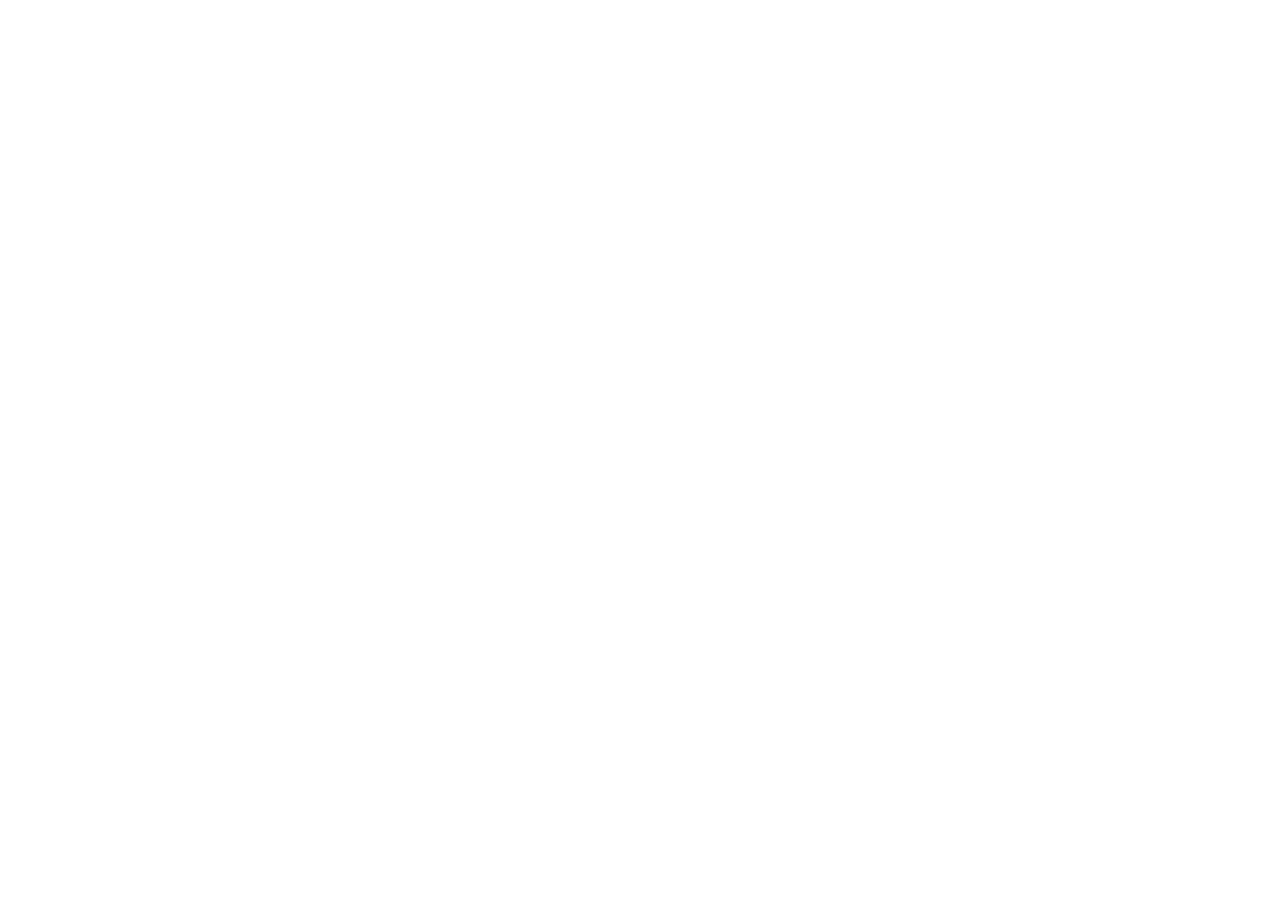
==== login.html @ 462b2a4e "创建大事件项目" ====
<!DOCTYPE html>
<html lang="en">
<head>
    <meta charset="UTF-8">
    <meta http-equiv="X-UA-Compatible" content="IE=edge">
    <meta name="viewport" content="width=device-width, initial-scale=1.0">
    <title>Document</title>
</head>
<body>
    
</body>
</html>
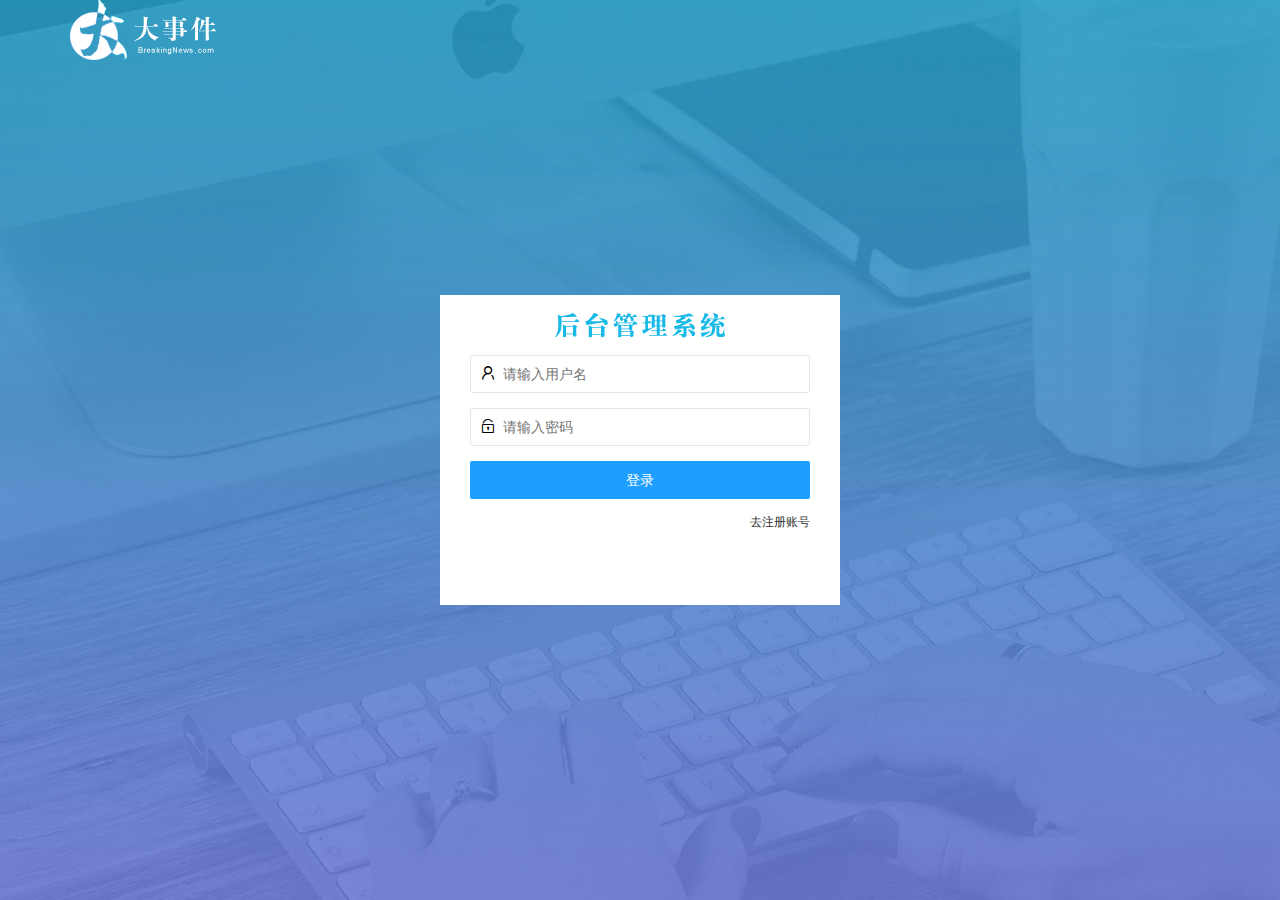
==== commit e09c780c: "完成了login功能" ====
--- a/login.html
+++ b/login.html
@@ -1,12 +1,98 @@
 <!DOCTYPE html>
 <html lang="en">
+
 <head>
-    <meta charset="UTF-8">
-    <meta http-equiv="X-UA-Compatible" content="IE=edge">
-    <meta name="viewport" content="width=device-width, initial-scale=1.0">
-    <title>Document</title>
+    <meta charset="UTF-8" />
+    <meta http-equiv="X-UA-Compatible" content="IE=edge" />
+    <meta name="viewport" content="width=device-width, initial-scale=1.0" />
+    <title>大事件-登录</title>
+    <!-- 导入 LayUI 样式 -->
+    <link rel="stylesheet" href="/assets/lib/layui/css/layui.css" />
+    <!-- 导入自定义样式 -->
+    <link rel="stylesheet" href="/assets/css/login.css" />
 </head>
+
 <body>
-    
+    <!-- 头部 logo 区域 -->
+    <div class="layui-main">
+        <img src="/assets/images/logo.png" alt="" />
+    </div>
+
+    <!-- 登录注册区域 -->
+    <div class="loginAndRegBox">
+        <!-- 登录标题 -->
+        <div class="title-box"></div>
+        <!-- 登录表单 -->
+        <div class="login-box">
+            <form class="layui-form" id="form_login">
+
+                <!-- 用户名 -->
+                <div class="layui-form-item">
+                    <i class="layui-icon layui-icon-username"></i>
+                    <input type="text" name="username" required lay-verify="required" placeholder="请输入用户名"
+                        autocomplete="off" class="layui-input" />
+                </div>
+
+                <!-- 密码 -->
+                <div class="layui-form-item">
+                    <i class="layui-icon layui-icon-password"></i>
+                    <input type="password" name="password" required lay-verify="required|pwd" placeholder="请输入密码"
+                        autocomplete="off" class="layui-input" />
+                </div>
+
+                <!-- 登录按钮 -->
+                <div class="layui-form-item">
+                    <!-- 注意：表单提交按钮和普通按钮的区别，就是 lay-submit 属性 -->
+                    <button class="layui-btn layui-btn-normal layui-btn-fluid" lay-submit>
+                        登录
+                    </button>
+                </div>
+                <div class="layui-form-item link">
+                    <a href="javascript:;" id="link_reg">去注册账号</a>
+                </div>
+            </form>
+        </div>
+        <!-- 注册 -->
+        <div class="reg-box">
+            <form class="layui-form" id="form_reg">
+                <!-- 用户名 -->
+                <div class="layui-form-item">
+                    <i class="layui-icon layui-icon-username"></i>
+                    <input type="text" name="username" required lay-verify="required" placeholder="请输入用户名"
+                        autocomplete="off" class="layui-input" />
+                </div>
+
+                <!-- 密码 -->
+                <div class="layui-form-item">
+                    <i class="layui-icon layui-icon-password"></i>
+                    <input type="password" name="password" required lay-verify="required|pwd" placeholder="请输入密码"
+                        autocomplete="off" class="layui-input" />
+                </div>
+
+                <!-- 确认密码 -->
+                <div class="layui-form-item">
+                    <i class="layui-icon layui-icon-password"></i>
+                    <input type="password" name="repassword" required lay-verify="required|pwd|repwd" placeholder="再次确认密码"
+                        autocomplete="off" class="layui-input" />
+                </div>
+
+                <!-- 注册按钮 -->
+                <div class="layui-form-item">
+                    <!-- 注意：表单提交按钮和普通按钮的区别，就是 lay-submit 属性 -->
+                    <button class="layui-btn layui-btn-normal layui-btn-fluid" lay-submit>
+                        注册
+                    </button>
+                </div>
+                <div class="layui-form-item link">
+                    <a href="javascript:;" id="link_login">去登录</a>
+                </div>
+            </form>
+        </div>
+    </div>
 </body>
+<script src="/assets/lib/layui/layui.all.js"></script>
+<script src="/assets/lib/jquery.js"></script>
+<script src="/assets/js/baseUrl.js"></script>
+<script src="/assets/js/login.js"></script>
+
 </html>--- a/assets/lib/layui/css/layui.css
+++ b/assets/lib/layui/css/layui.css
@@ -0,0 +1,2 @@
+/** layui-v2.5.5 MIT License By https://www.layui.com */
+ .layui-inline,img{display:inline-block;vertical-align:middle}h1,h2,h3,h4,h5,h6{font-weight:400}.layui-edge,.layui-header,.layui-inline,.layui-main{position:relative}.layui-body,.layui-edge,.layui-elip{overflow:hidden}.layui-btn,.layui-edge,.layui-inline,img{vertical-align:middle}.layui-btn,.layui-disabled,.layui-icon,.layui-unselect{-moz-user-select:none;-webkit-user-select:none;-ms-user-select:none}.layui-elip,.layui-form-checkbox span,.layui-form-pane .layui-form-label{text-overflow:ellipsis;white-space:nowrap}.layui-breadcrumb,.layui-tree-btnGroup{visibility:hidden}blockquote,body,button,dd,div,dl,dt,form,h1,h2,h3,h4,h5,h6,input,li,ol,p,pre,td,textarea,th,ul{margin:0;padding:0;-webkit-tap-highlight-color:rgba(0,0,0,0)}a:active,a:hover{outline:0}img{border:none}li{list-style:none}table{border-collapse:collapse;border-spacing:0}h4,h5,h6{font-size:100%}button,input,optgroup,option,select,textarea{font-family:inherit;font-size:inherit;font-style:inherit;font-weight:inherit;outline:0}pre{white-space:pre-wrap;white-space:-moz-pre-wrap;white-space:-pre-wrap;white-space:-o-pre-wrap;word-wrap:break-word}body{line-height:24px;font:14px Helvetica Neue,Helvetica,PingFang SC,Tahoma,Arial,sans-serif}hr{height:1px;margin:10px 0;border:0;clear:both}a{color:#333;text-decoration:none}a:hover{color:#777}a cite{font-style:normal;*cursor:pointer}.layui-border-box,.layui-border-box *{box-sizing:border-box}.layui-box,.layui-box *{box-sizing:content-box}.layui-clear{clear:both;*zoom:1}.layui-clear:after{content:'\20';clear:both;*zoom:1;display:block;height:0}.layui-inline{*display:inline;*zoom:1}.layui-edge{display:inline-block;width:0;height:0;border-width:6px;border-style:dashed;border-color:transparent}.layui-edge-top{top:-4px;border-bottom-color:#999;border-bottom-style:solid}.layui-edge-right{border-left-color:#999;border-left-style:solid}.layui-edge-bottom{top:2px;border-top-color:#999;border-top-style:solid}.layui-edge-left{border-right-color:#999;border-right-style:solid}.layui-disabled,.layui-disabled:hover{color:#d2d2d2!important;cursor:not-allowed!important}.layui-circle{border-radius:100%}.layui-show{display:block!important}.layui-hide{display:none!important}@font-face{font-family:layui-icon;src:url(../font/iconfont.eot?v=250);src:url(../font/iconfont.eot?v=250#iefix) format('embedded-opentype'),url(../font/iconfont.woff2?v=250) format('woff2'),url(../font/iconfont.woff?v=250) format('woff'),url(../font/iconfont.ttf?v=250) format('truetype'),url(../font/iconfont.svg?v=250#layui-icon) format('svg')}.layui-icon{font-family:layui-icon!important;font-size:16px;font-style:normal;-webkit-font-smoothing:antialiased;-moz-osx-font-smoothing:grayscale}.layui-icon-reply-fill:before{content:"\e611"}.layui-icon-set-fill:before{content:"\e614"}.layui-icon-menu-fill:before{content:"\e60f"}.layui-icon-search:before{content:"\e615"}.layui-icon-share:before{content:"\e641"}.layui-icon-set-sm:before{content:"\e620"}.layui-icon-engine:before{content:"\e628"}.layui-icon-close:before{content:"\1006"}.layui-icon-close-fill:before{content:"\1007"}.layui-icon-chart-screen:before{content:"\e629"}.layui-icon-star:before{content:"\e600"}.layui-icon-circle-dot:before{content:"\e617"}.layui-icon-chat:before{content:"\e606"}.layui-icon-release:before{content:"\e609"}.layui-icon-list:before{content:"\e60a"}.layui-icon-chart:before{content:"\e62c"}.layui-icon-ok-circle:before{content:"\1005"}.layui-icon-layim-theme:before{content:"\e61b"}.layui-icon-table:before{content:"\e62d"}.layui-icon-right:before{content:"\e602"}.layui-icon-left:before{content:"\e603"}.layui-icon-cart-simple:before{content:"\e698"}.layui-icon-face-cry:before{content:"\e69c"}.layui-icon-face-smile:before{content:"\e6af"}.layui-icon-survey:before{content:"\e6b2"}.layui-icon-tree:before{content:"\e62e"}.layui-icon-upload-circle:before{content:"\e62f"}.layui-icon-add-circle:before{content:"\e61f"}.layui-icon-download-circle:before{content:"\e601"}.layui-icon-templeate-1:before{content:"\e630"}.layui-icon-util:before{content:"\e631"}.layui-icon-face-surprised:before{content:"\e664"}.layui-icon-edit:before{content:"\e642"}.layui-icon-speaker:before{content:"\e645"}.layui-icon-down:before{content:"\e61a"}.layui-icon-file:before{content:"\e621"}.layui-icon-layouts:before{content:"\e632"}.layui-icon-rate-half:before{content:"\e6c9"}.layui-icon-add-circle-fine:before{content:"\e608"}.layui-icon-prev-circle:before{content:"\e633"}.layui-icon-read:before{content:"\e705"}.layui-icon-404:before{content:"\e61c"}.layui-icon-carousel:before{content:"\e634"}.layui-icon-help:before{content:"\e607"}.layui-icon-code-circle:before{content:"\e635"}.layui-icon-water:before{content:"\e636"}.layui-icon-username:before{content:"\e66f"}.layui-icon-find-fill:before{content:"\e670"}.layui-icon-about:before{content:"\e60b"}.layui-icon-location:before{content:"\e715"}.layui-icon-up:before{content:"\e619"}.layui-icon-pause:before{content:"\e651"}.layui-icon-date:before{content:"\e637"}.layui-icon-layim-uploadfile:before{content:"\e61d"}.layui-icon-delete:before{content:"\e640"}.layui-icon-play:before{content:"\e652"}.layui-icon-top:before{content:"\e604"}.layui-icon-friends:before{content:"\e612"}.layui-icon-refresh-3:before{content:"\e9aa"}.layui-icon-ok:before{content:"\e605"}.layui-icon-layer:before{content:"\e638"}.layui-icon-face-smile-fine:before{content:"\e60c"}.layui-icon-dollar:before{content:"\e659"}.layui-icon-group:before{content:"\e613"}.layui-icon-layim-download:before{content:"\e61e"}.layui-icon-picture-fine:before{content:"\e60d"}.layui-icon-link:before{content:"\e64c"}.layui-icon-diamond:before{content:"\e735"}.layui-icon-log:before{content:"\e60e"}.layui-icon-rate-solid:before{content:"\e67a"}.layui-icon-fonts-del:before{content:"\e64f"}.layui-icon-unlink:before{content:"\e64d"}.layui-icon-fonts-clear:before{content:"\e639"}.layui-icon-triangle-r:before{content:"\e623"}.layui-icon-circle:before{content:"\e63f"}.layui-icon-radio:before{content:"\e643"}.layui-icon-align-center:before{content:"\e647"}.layui-icon-align-right:before{content:"\e648"}.layui-icon-align-left:before{content:"\e649"}.layui-icon-loading-1:before{content:"\e63e"}.layui-icon-return:before{content:"\e65c"}.layui-icon-fonts-strong:before{content:"\e62b"}.layui-icon-upload:before{content:"\e67c"}.layui-icon-dialogue:before{content:"\e63a"}.layui-icon-video:before{content:"\e6ed"}.layui-icon-headset:before{content:"\e6fc"}.layui-icon-cellphone-fine:before{content:"\e63b"}.layui-icon-add-1:before{content:"\e654"}.layui-icon-face-smile-b:before{content:"\e650"}.layui-icon-fonts-html:before{content:"\e64b"}.layui-icon-form:before{content:"\e63c"}.layui-icon-cart:before{content:"\e657"}.layui-icon-camera-fill:before{content:"\e65d"}.layui-icon-tabs:before{content:"\e62a"}.layui-icon-fonts-code:before{content:"\e64e"}.layui-icon-fire:before{content:"\e756"}.layui-icon-set:before{content:"\e716"}.layui-icon-fonts-u:before{content:"\e646"}.layui-icon-triangle-d:before{content:"\e625"}.layui-icon-tips:before{content:"\e702"}.layui-icon-picture:before{content:"\e64a"}.layui-icon-more-vertical:before{content:"\e671"}.layui-icon-flag:before{content:"\e66c"}.layui-icon-loading:before{content:"\e63d"}.layui-icon-fonts-i:before{content:"\e644"}.layui-icon-refresh-1:before{content:"\e666"}.layui-icon-rmb:before{content:"\e65e"}.layui-icon-home:before{content:"\e68e"}.layui-icon-user:before{content:"\e770"}.layui-icon-notice:before{content:"\e667"}.layui-icon-login-weibo:before{content:"\e675"}.layui-icon-voice:before{content:"\e688"}.layui-icon-upload-drag:before{content:"\e681"}.layui-icon-login-qq:before{content:"\e676"}.layui-icon-snowflake:before{content:"\e6b1"}.layui-icon-file-b:before{content:"\e655"}.layui-icon-template:before{content:"\e663"}.layui-icon-auz:before{content:"\e672"}.layui-icon-console:before{content:"\e665"}.layui-icon-app:before{content:"\e653"}.layui-icon-prev:before{content:"\e65a"}.layui-icon-website:before{content:"\e7ae"}.layui-icon-next:before{content:"\e65b"}.layui-icon-component:before{content:"\e857"}.layui-icon-more:before{content:"\e65f"}.layui-icon-login-wechat:before{content:"\e677"}.layui-icon-shrink-right:before{content:"\e668"}.layui-icon-spread-left:before{content:"\e66b"}.layui-icon-camera:before{content:"\e660"}.layui-icon-note:before{content:"\e66e"}.layui-icon-refresh:before{content:"\e669"}.layui-icon-female:before{content:"\e661"}.layui-icon-male:before{content:"\e662"}.layui-icon-password:before{content:"\e673"}.layui-icon-senior:before{content:"\e674"}.layui-icon-theme:before{content:"\e66a"}.layui-icon-tread:before{content:"\e6c5"}.layui-icon-praise:before{content:"\e6c6"}.layui-icon-star-fill:before{content:"\e658"}.layui-icon-rate:before{content:"\e67b"}.layui-icon-template-1:before{content:"\e656"}.layui-icon-vercode:before{content:"\e679"}.layui-icon-cellphone:before{content:"\e678"}.layui-icon-screen-full:before{content:"\e622"}.layui-icon-screen-restore:before{content:"\e758"}.layui-icon-cols:before{content:"\e610"}.layui-icon-export:before{content:"\e67d"}.layui-icon-print:before{content:"\e66d"}.layui-icon-slider:before{content:"\e714"}.layui-icon-addition:before{content:"\e624"}.layui-icon-subtraction:before{content:"\e67e"}.layui-icon-service:before{content:"\e626"}.layui-icon-transfer:before{content:"\e691"}.layui-main{width:1140px;margin:0 auto}.layui-header{z-index:1000;height:60px}.layui-header a:hover{transition:all .5s;-webkit-transition:all .5s}.layui-side{position:fixed;left:0;top:0;bottom:0;z-index:999;width:200px;overflow-x:hidden}.layui-side-scroll{position:relative;width:220px;height:100%;overflow-x:hidden}.layui-body{position:absolute;left:200px;right:0;top:0;bottom:0;z-index:998;width:auto;overflow-y:auto;box-sizing:border-box}.layui-layout-body{overflow:hidden}.layui-layout-admin .layui-header{background-color:#23262E}.layui-layout-admin .layui-side{top:60px;width:200px;overflow-x:hidden}.layui-layout-admin .layui-body{position:fixed;top:60px;bottom:44px}.layui-layout-admin .layui-main{width:auto;margin:0 15px}.layui-layout-admin .layui-footer{position:fixed;left:200px;right:0;bottom:0;height:44px;line-height:44px;padding:0 15px;background-color:#eee}.layui-layout-admin .layui-logo{position:absolute;left:0;top:0;width:200px;height:100%;line-height:60px;text-align:center;color:#009688;font-size:16px}.layui-layout-admin .layui-header .layui-nav{background:0 0}.layui-layout-left{position:absolute!important;left:200px;top:0}.layui-layout-right{position:absolute!important;right:0;top:0}.layui-container{position:relative;margin:0 auto;padding:0 15px;box-sizing:border-box}.layui-fluid{position:relative;margin:0 auto;padding:0 15px}.layui-row:after,.layui-row:before{content:'';display:block;clear:both}.layui-col-lg1,.layui-col-lg10,.layui-col-lg11,.layui-col-lg12,.layui-col-lg2,.layui-col-lg3,.layui-col-lg4,.layui-col-lg5,.layui-col-lg6,.layui-col-lg7,.layui-col-lg8,.layui-col-lg9,.layui-col-md1,.layui-col-md10,.layui-col-md11,.layui-col-md12,.layui-col-md2,.layui-col-md3,.layui-col-md4,.layui-col-md5,.layui-col-md6,.layui-col-md7,.layui-col-md8,.layui-col-md9,.layui-col-sm1,.layui-col-sm10,.layui-col-sm11,.layui-col-sm12,.layui-col-sm2,.layui-col-sm3,.layui-col-sm4,.layui-col-sm5,.layui-col-sm6,.layui-col-sm7,.layui-col-sm8,.layui-col-sm9,.layui-col-xs1,.layui-col-xs10,.layui-col-xs11,.layui-col-xs12,.layui-col-xs2,.layui-col-xs3,.layui-col-xs4,.layui-col-xs5,.layui-col-xs6,.layui-col-xs7,.layui-col-xs8,.layui-col-xs9{position:relative;display:block;box-sizing:border-box}.layui-col-xs1,.layui-col-xs10,.layui-col-xs11,.layui-col-xs12,.layui-col-xs2,.layui-col-xs3,.layui-col-xs4,.layui-col-xs5,.layui-col-xs6,.layui-col-xs7,.layui-col-xs8,.layui-col-xs9{float:left}.layui-col-xs1{width:8.33333333%}.layui-col-xs2{width:16.66666667%}.layui-col-xs3{width:25%}.layui-col-xs4{width:33.33333333%}.layui-col-xs5{width:41.66666667%}.layui-col-xs6{width:50%}.layui-col-xs7{width:58.33333333%}.layui-col-xs8{width:66.66666667%}.layui-col-xs9{width:75%}.layui-col-xs10{width:83.33333333%}.layui-col-xs11{width:91.66666667%}.layui-col-xs12{width:100%}.layui-col-xs-offset1{margin-left:8.33333333%}.layui-col-xs-offset2{margin-left:16.66666667%}.layui-col-xs-offset3{margin-left:25%}.layui-col-xs-offset4{margin-left:33.33333333%}.layui-col-xs-offset5{margin-left:41.66666667%}.layui-col-xs-offset6{margin-left:50%}.layui-col-xs-offset7{margin-left:58.33333333%}.layui-col-xs-offset8{margin-left:66.66666667%}.layui-col-xs-offset9{margin-left:75%}.layui-col-xs-offset10{margin-left:83.33333333%}.layui-col-xs-offset11{margin-left:91.66666667%}.layui-col-xs-offset12{margin-left:100%}@media screen and (max-width:768px){.layui-hide-xs{display:none!important}.layui-show-xs-block{display:block!important}.layui-show-xs-inline{display:inline!important}.layui-show-xs-inline-block{display:inline-block!important}}@media screen and (min-width:768px){.layui-container{width:750px}.layui-hide-sm{display:none!important}.layui-show-sm-block{display:block!important}.layui-show-sm-inline{display:inline!important}.layui-show-sm-inline-block{display:inline-block!important}.layui-col-sm1,.layui-col-sm10,.layui-col-sm11,.layui-col-sm12,.layui-col-sm2,.layui-col-sm3,.layui-col-sm4,.layui-col-sm5,.layui-col-sm6,.layui-col-sm7,.layui-col-sm8,.layui-col-sm9{float:left}.layui-col-sm1{width:8.33333333%}.layui-col-sm2{width:16.66666667%}.layui-col-sm3{width:25%}.layui-col-sm4{width:33.33333333%}.layui-col-sm5{width:41.66666667%}.layui-col-sm6{width:50%}.layui-col-sm7{width:58.33333333%}.layui-col-sm8{width:66.66666667%}.layui-col-sm9{width:75%}.layui-col-sm10{width:83.33333333%}.layui-col-sm11{width:91.66666667%}.layui-col-sm12{width:100%}.layui-col-sm-offset1{margin-left:8.33333333%}.layui-col-sm-offset2{margin-left:16.66666667%}.layui-col-sm-offset3{margin-left:25%}.layui-col-sm-offset4{margin-left:33.33333333%}.layui-col-sm-offset5{margin-left:41.66666667%}.layui-col-sm-offset6{margin-left:50%}.layui-col-sm-offset7{margin-left:58.33333333%}.layui-col-sm-offset8{margin-left:66.66666667%}.layui-col-sm-offset9{margin-left:75%}.layui-col-sm-offset10{margin-left:83.33333333%}.layui-col-sm-offset11{margin-left:91.66666667%}.layui-col-sm-offset12{margin-left:100%}}@media screen and (min-width:992px){.layui-container{width:970px}.layui-hide-md{display:none!important}.layui-show-md-block{display:block!important}.layui-show-md-inline{display:inline!important}.layui-show-md-inline-block{display:inline-block!important}.layui-col-md1,.layui-col-md10,.layui-col-md11,.layui-col-md12,.layui-col-md2,.layui-col-md3,.layui-col-md4,.layui-col-md5,.layui-col-md6,.layui-col-md7,.layui-col-md8,.layui-col-md9{float:left}.layui-col-md1{width:8.33333333%}.layui-col-md2{width:16.66666667%}.layui-col-md3{width:25%}.layui-col-md4{width:33.33333333%}.layui-col-md5{width:41.66666667%}.layui-col-md6{width:50%}.layui-col-md7{width:58.33333333%}.layui-col-md8{width:66.66666667%}.layui-col-md9{width:75%}.layui-col-md10{width:83.33333333%}.layui-col-md11{width:91.66666667%}.layui-col-md12{width:100%}.layui-col-md-offset1{margin-left:8.33333333%}.layui-col-md-offset2{margin-left:16.66666667%}.layui-col-md-offset3{margin-left:25%}.layui-col-md-offset4{margin-left:33.33333333%}.layui-col-md-offset5{margin-left:41.66666667%}.layui-col-md-offset6{margin-left:50%}.layui-col-md-offset7{margin-left:58.33333333%}.layui-col-md-offset8{margin-left:66.66666667%}.layui-col-md-offset9{margin-left:75%}.layui-col-md-offset10{margin-left:83.33333333%}.layui-col-md-offset11{margin-left:91.66666667%}.layui-col-md-offset12{margin-left:100%}}@media screen and (min-width:1200px){.layui-container{width:1170px}.layui-hide-lg{display:none!important}.layui-show-lg-block{display:block!important}.layui-show-lg-inline{display:inline!important}.layui-show-lg-inline-block{display:inline-block!important}.layui-col-lg1,.layui-col-lg10,.layui-col-lg11,.layui-col-lg12,.layui-col-lg2,.layui-col-lg3,.layui-col-lg4,.layui-col-lg5,.layui-col-lg6,.layui-col-lg7,.layui-col-lg8,.layui-col-lg9{float:left}.layui-col-lg1{width:8.33333333%}.layui-col-lg2{width:16.66666667%}.layui-col-lg3{width:25%}.layui-col-lg4{width:33.33333333%}.layui-col-lg5{width:41.66666667%}.layui-col-lg6{width:50%}.layui-col-lg7{width:58.33333333%}.layui-col-lg8{width:66.66666667%}.layui-col-lg9{width:75%}.layui-col-lg10{width:83.33333333%}.layui-col-lg11{width:91.66666667%}.layui-col-lg12{width:100%}.layui-col-lg-offset1{margin-left:8.33333333%}.layui-col-lg-offset2{margin-left:16.66666667%}.layui-col-lg-offset3{margin-left:25%}.layui-col-lg-offset4{margin-left:33.33333333%}.layui-col-lg-offset5{margin-left:41.66666667%}.layui-col-lg-offset6{margin-left:50%}.layui-col-lg-offset7{margin-left:58.33333333%}.layui-col-lg-offset8{margin-left:66.66666667%}.layui-col-lg-offset9{margin-left:75%}.layui-col-lg-offset10{margin-left:83.33333333%}.layui-col-lg-offset11{margin-left:91.66666667%}.layui-col-lg-offset12{margin-left:100%}}.layui-col-space1{margin:-.5px}.layui-col-space1>*{padding:.5px}.layui-col-space3{margin:-1.5px}.layui-col-space3>*{padding:1.5px}.layui-col-space5{margin:-2.5px}.layui-col-space5>*{padding:2.5px}.layui-col-space8{margin:-3.5px}.layui-col-space8>*{padding:3.5px}.layui-col-space10{margin:-5px}.layui-col-space10>*{padding:5px}.layui-col-space12{margin:-6px}.layui-col-space12>*{padding:6px}.layui-col-space15{margin:-7.5px}.layui-col-space15>*{padding:7.5px}.layui-col-space18{margin:-9px}.layui-col-space18>*{padding:9px}.layui-col-space20{margin:-10px}.layui-col-space20>*{padding:10px}.layui-col-space22{margin:-11px}.layui-col-space22>*{padding:11px}.layui-col-space25{margin:-12.5px}.layui-col-space25>*{padding:12.5px}.layui-col-space30{margin:-15px}.layui-col-space30>*{padding:15px}.layui-btn,.layui-input,.layui-select,.layui-textarea,.layui-upload-button{outline:0;-webkit-appearance:none;transition:all .3s;-webkit-transition:all .3s;box-sizing:border-box}.layui-elem-quote{margin-bottom:10px;padding:15px;line-height:22px;border-left:5px solid #009688;border-radius:0 2px 2px 0;background-color:#f2f2f2}.layui-quote-nm{border-style:solid;border-width:1px 1px 1px 5px;background:0 0}.layui-elem-field{margin-bottom:10px;padding:0;border-width:1px;border-style:solid}.layui-elem-field legend{margin-left:20px;padding:0 10px;font-size:20px;font-weight:300}.layui-field-title{margin:10px 0 20px;border-width:1px 0 0}.layui-field-box{padding:10px 15px}.layui-field-title .layui-field-box{padding:10px 0}.layui-progress{position:relative;height:6px;border-radius:20px;background-color:#e2e2e2}.layui-progress-bar{position:absolute;left:0;top:0;width:0;max-width:100%;height:6px;border-radius:20px;text-align:right;background-color:#5FB878;transition:all .3s;-webkit-transition:all .3s}.layui-progress-big,.layui-progress-big .layui-progress-bar{height:18px;line-height:18px}.layui-progress-text{position:relative;top:-20px;line-height:18px;font-size:12px;color:#666}.layui-progress-big .layui-progress-text{position:static;padding:0 10px;color:#fff}.layui-collapse{border-width:1px;border-style:solid;border-radius:2px}.layui-colla-content,.layui-colla-item{border-top-width:1px;border-top-style:solid}.layui-colla-item:first-child{border-top:none}.layui-colla-title{position:relative;height:42px;line-height:42px;padding:0 15px 0 35px;color:#333;background-color:#f2f2f2;cursor:pointer;font-size:14px;overflow:hidden}.layui-colla-content{display:none;padding:10px 15px;line-height:22px;color:#666}.layui-colla-icon{position:absolute;left:15px;top:0;font-size:14px}.layui-card{margin-bottom:15px;border-radius:2px;background-color:#fff;box-shadow:0 1px 2px 0 rgba(0,0,0,.05)}.layui-card:last-child{margin-bottom:0}.layui-card-header{position:relative;height:42px;line-height:42px;padding:0 15px;border-bottom:1px solid #f6f6f6;color:#333;border-radius:2px 2px 0 0;font-size:14px}.layui-bg-black,.layui-bg-blue,.layui-bg-cyan,.layui-bg-green,.layui-bg-orange,.layui-bg-red{color:#fff!important}.layui-card-body{position:relative;padding:10px 15px;line-height:24px}.layui-card-body[pad15]{padding:15px}.layui-card-body[pad20]{padding:20px}.layui-card-body .layui-table{margin:5px 0}.layui-card .layui-tab{margin:0}.layui-panel-window{position:relative;padding:15px;border-radius:0;border-top:5px solid #E6E6E6;background-color:#fff}.layui-auxiliar-moving{position:fixed;left:0;right:0;top:0;bottom:0;width:100%;height:100%;background:0 0;z-index:9999999999}.layui-form-label,.layui-form-mid,.layui-form-select,.layui-input-block,.layui-input-inline,.layui-textarea{position:relative}.layui-bg-red{background-color:#FF5722!important}.layui-bg-orange{background-color:#FFB800!important}.layui-bg-green{background-color:#009688!important}.layui-bg-cyan{background-color:#2F4056!important}.layui-bg-blue{background-color:#1E9FFF!important}.layui-bg-black{background-color:#393D49!important}.layui-bg-gray{background-color:#eee!important;color:#666!important}.layui-badge-rim,.layui-colla-content,.layui-colla-item,.layui-collapse,.layui-elem-field,.layui-form-pane .layui-form-item[pane],.layui-form-pane .layui-form-label,.layui-input,.layui-layedit,.layui-layedit-tool,.layui-quote-nm,.layui-select,.layui-tab-bar,.layui-tab-card,.layui-tab-title,.layui-tab-title .layui-this:after,.layui-textarea{border-color:#e6e6e6}.layui-timeline-item:before,hr{background-color:#e6e6e6}.layui-text{line-height:22px;font-size:14px;color:#666}.layui-text h1,.layui-text h2,.layui-text h3{font-weight:500;color:#333}.layui-text h1{font-size:30px}.layui-text h2{font-size:24px}.layui-text h3{font-size:18px}.layui-text a:not(.layui-btn){color:#01AAED}.layui-text a:not(.layui-btn):hover{text-decoration:underline}.layui-text ul{padding:5px 0 5px 15px}.layui-text ul li{margin-top:5px;list-style-type:disc}.layui-text em,.layui-word-aux{color:#999!important;padding:0 5px!important}.layui-btn{display:inline-block;height:38px;line-height:38px;padding:0 18px;background-color:#009688;color:#fff;white-space:nowrap;text-align:center;font-size:14px;border:none;border-radius:2px;cursor:pointer}.layui-btn:hover{opacity:.8;filter:alpha(opacity=80);color:#fff}.layui-btn:active{opacity:1;filter:alpha(opacity=100)}.layui-btn+.layui-btn{margin-left:10px}.layui-btn-container{font-size:0}.layui-btn-container .layui-btn{margin-right:10px;margin-bottom:10px}.layui-btn-container .layui-btn+.layui-btn{margin-left:0}.layui-table .layui-btn-container .layui-btn{margin-bottom:9px}.layui-btn-radius{border-radius:100px}.layui-btn .layui-icon{margin-right:3px;font-size:18px;vertical-align:bottom;vertical-align:middle\9}.layui-btn-primary{border:1px solid #C9C9C9;background-color:#fff;color:#555}.layui-btn-primary:hover{border-color:#009688;color:#333}.layui-btn-normal{background-color:#1E9FFF}.layui-btn-warm{background-color:#FFB800}.layui-btn-danger{background-color:#FF5722}.layui-btn-checked{background-color:#5FB878}.layui-btn-disabled,.layui-btn-disabled:active,.layui-btn-disabled:hover{border:1px solid #e6e6e6;background-color:#FBFBFB;color:#C9C9C9;cursor:not-allowed;opacity:1}.layui-btn-lg{height:44px;line-height:44px;padding:0 25px;font-size:16px}.layui-btn-sm{height:30px;line-height:30px;padding:0 10px;font-size:12px}.layui-btn-sm i{font-size:16px!important}.layui-btn-xs{height:22px;line-height:22px;padding:0 5px;font-size:12px}.layui-btn-xs i{font-size:14px!important}.layui-btn-group{display:inline-block;vertical-align:middle;font-size:0}.layui-btn-group .layui-btn{margin-left:0!important;margin-right:0!important;border-left:1px solid rgba(255,255,255,.5);border-radius:0}.layui-btn-group .layui-btn-primary{border-left:none}.layui-btn-group .layui-btn-primary:hover{border-color:#C9C9C9;color:#009688}.layui-btn-group .layui-btn:first-child{border-left:none;border-radius:2px 0 0 2px}.layui-btn-group .layui-btn-primary:first-child{border-left:1px solid #c9c9c9}.layui-btn-group .layui-btn:last-child{border-radius:0 2px 2px 0}.layui-btn-group .layui-btn+.layui-btn{margin-left:0}.layui-btn-group+.layui-btn-group{margin-left:10px}.layui-btn-fluid{width:100%}.layui-input,.layui-select,.layui-textarea{height:38px;line-height:1.3;line-height:38px\9;border-width:1px;border-style:solid;background-color:#fff;border-radius:2px}.layui-input::-webkit-input-placeholder,.layui-select::-webkit-input-placeholder,.layui-textarea::-webkit-input-placeholder{line-height:1.3}.layui-input,.layui-textarea{display:block;width:100%;padding-left:10px}.layui-input:hover,.layui-textarea:hover{border-color:#D2D2D2!important}.layui-input:focus,.layui-textarea:focus{border-color:#C9C9C9!important}.layui-textarea{min-height:100px;height:auto;line-height:20px;padding:6px 10px;resize:vertical}.layui-select{padding:0 10px}.layui-form input[type=checkbox],.layui-form input[type=radio],.layui-form select{display:none}.layui-form [lay-ignore]{display:initial}.layui-form-item{margin-bottom:15px;clear:both;*zoom:1}.layui-form-item:after{content:'\20';clear:both;*zoom:1;display:block;height:0}.layui-form-label{float:left;display:block;padding:9px 15px;width:80px;font-weight:400;line-height:20px;text-align:right}.layui-form-label-col{display:block;float:none;padding:9px 0;line-height:20px;text-align:left}.layui-form-item .layui-inline{margin-bottom:5px;margin-right:10px}.layui-input-block{margin-left:110px;min-height:36px}.layui-input-inline{display:inline-block;vertical-align:middle}.layui-form-item .layui-input-inline{float:left;width:190px;margin-right:10px}.layui-form-text .layui-input-inline{width:auto}.layui-form-mid{float:left;display:block;padding:9px 0!important;line-height:20px;margin-right:10px}.layui-form-danger+.layui-form-select .layui-input,.layui-form-danger:focus{border-color:#FF5722!important}.layui-form-select .layui-input{padding-right:30px;cursor:pointer}.layui-form-select .layui-edge{position:absolute;right:10px;top:50%;margin-top:-3px;cursor:pointer;border-width:6px;border-top-color:#c2c2c2;border-top-style:solid;transition:all .3s;-webkit-transition:all .3s}.layui-form-select dl{display:none;position:absolute;left:0;top:42px;padding:5px 0;z-index:899;min-width:100%;border:1px solid #d2d2d2;max-height:300px;overflow-y:auto;background-color:#fff;border-radius:2px;box-shadow:0 2px 4px rgba(0,0,0,.12);box-sizing:border-box}.layui-form-select dl dd,.layui-form-select dl dt{padding:0 10px;line-height:36px;white-space:nowrap;overflow:hidden;text-overflow:ellipsis}.layui-form-select dl dt{font-size:12px;color:#999}.layui-form-select dl dd{cursor:pointer}.layui-form-select dl dd:hover{background-color:#f2f2f2;-webkit-transition:.5s all;transition:.5s all}.layui-form-select .layui-select-group dd{padding-left:20px}.layui-form-select dl dd.layui-select-tips{padding-left:10px!important;color:#999}.layui-form-select dl dd.layui-this{background-color:#5FB878;color:#fff}.layui-form-checkbox,.layui-form-select dl dd.layui-disabled{background-color:#fff}.layui-form-selected dl{display:block}.layui-form-checkbox,.layui-form-checkbox *,.layui-form-switch{display:inline-block;vertical-align:middle}.layui-form-selected .layui-edge{margin-top:-9px;-webkit-transform:rotate(180deg);transform:rotate(180deg);margin-top:-3px\9}:root .layui-form-selected .layui-edge{margin-top:-9px\0/IE9}.layui-form-selectup dl{top:auto;bottom:42px}.layui-select-none{margin:5px 0;text-align:center;color:#999}.layui-select-disabled .layui-disabled{border-color:#eee!important}.layui-select-disabled .layui-edge{border-top-color:#d2d2d2}.layui-form-checkbox{position:relative;height:30px;line-height:30px;margin-right:10px;padding-right:30px;cursor:pointer;font-size:0;-webkit-transition:.1s linear;transition:.1s linear;box-sizing:border-box}.layui-form-checkbox span{padding:0 10px;height:100%;font-size:14px;border-radius:2px 0 0 2px;background-color:#d2d2d2;color:#fff;overflow:hidden}.layui-form-checkbox:hover span{background-color:#c2c2c2}.layui-form-checkbox i{position:absolute;right:0;top:0;width:30px;height:28px;border:1px solid #d2d2d2;border-left:none;border-radius:0 2px 2px 0;color:#fff;font-size:20px;text-align:center}.layui-form-checkbox:hover i{border-color:#c2c2c2;color:#c2c2c2}.layui-form-checked,.layui-form-checked:hover{border-color:#5FB878}.layui-form-checked span,.layui-form-checked:hover span{background-color:#5FB878}.layui-form-checked i,.layui-form-checked:hover i{color:#5FB878}.layui-form-item .layui-form-checkbox{margin-top:4px}.layui-form-checkbox[lay-skin=primary]{height:auto!important;line-height:normal!important;min-width:18px;min-height:18px;border:none!important;margin-right:0;padding-left:28px;padding-right:0;background:0 0}.layui-form-checkbox[lay-skin=primary] span{padding-left:0;padding-right:15px;line-height:18px;background:0 0;color:#666}.layui-form-checkbox[lay-skin=primary] i{right:auto;left:0;width:16px;height:16px;line-height:16px;border:1px solid #d2d2d2;font-size:12px;border-radius:2px;background-color:#fff;-webkit-transition:.1s linear;transition:.1s linear}.layui-form-checkbox[lay-skin=primary]:hover i{border-color:#5FB878;color:#fff}.layui-form-checked[lay-skin=primary] i{border-color:#5FB878!important;background-color:#5FB878;color:#fff}.layui-checkbox-disbaled[lay-skin=primary] span{background:0 0!important;color:#c2c2c2}.layui-checkbox-disbaled[lay-skin=primary]:hover i{border-color:#d2d2d2}.layui-form-item .layui-form-checkbox[lay-skin=primary]{margin-top:10px}.layui-form-switch{position:relative;height:22px;line-height:22px;min-width:35px;padding:0 5px;margin-top:8px;border:1px solid #d2d2d2;border-radius:20px;cursor:pointer;background-color:#fff;-webkit-transition:.1s linear;transition:.1s linear}.layui-form-switch i{position:absolute;left:5px;top:3px;width:16px;height:16px;border-radius:20px;background-color:#d2d2d2;-webkit-transition:.1s linear;transition:.1s linear}.layui-form-switch em{position:relative;top:0;width:25px;margin-left:21px;padding:0!important;text-align:center!important;color:#999!important;font-style:normal!important;font-size:12px}.layui-form-onswitch{border-color:#5FB878;background-color:#5FB878}.layui-checkbox-disbaled,.layui-checkbox-disbaled i{border-color:#e2e2e2!important}.layui-form-onswitch i{left:100%;margin-left:-21px;background-color:#fff}.layui-form-onswitch em{margin-left:5px;margin-right:21px;color:#fff!important}.layui-checkbox-disbaled span{background-color:#e2e2e2!important}.layui-checkbox-disbaled:hover i{color:#fff!important}[lay-radio]{display:none}.layui-form-radio,.layui-form-radio *{display:inline-block;vertical-align:middle}.layui-form-radio{line-height:28px;margin:6px 10px 0 0;padding-right:10px;cursor:pointer;font-size:0}.layui-form-radio *{font-size:14px}.layui-form-radio>i{margin-right:8px;font-size:22px;color:#c2c2c2}.layui-form-radio>i:hover,.layui-form-radioed>i{color:#5FB878}.layui-radio-disbaled>i{color:#e2e2e2!important}.layui-form-pane .layui-form-label{width:110px;padding:8px 15px;height:38px;line-height:20px;border-width:1px;border-style:solid;border-radius:2px 0 0 2px;text-align:center;background-color:#FBFBFB;overflow:hidden;box-sizing:border-box}.layui-form-pane .layui-input-inline{margin-left:-1px}.layui-form-pane .layui-input-block{margin-left:110px;left:-1px}.layui-form-pane .layui-input{border-radius:0 2px 2px 0}.layui-form-pane .layui-form-text .layui-form-label{float:none;width:100%;border-radius:2px;box-sizing:border-box;text-align:left}.layui-form-pane .layui-form-text .layui-input-inline{display:block;margin:0;top:-1px;clear:both}.layui-form-pane .layui-form-text .layui-input-block{margin:0;left:0;top:-1px}.layui-form-pane .layui-form-text .layui-textarea{min-height:100px;border-radius:0 0 2px 2px}.layui-form-pane .layui-form-checkbox{margin:4px 0 4px 10px}.layui-form-pane .layui-form-radio,.layui-form-pane .layui-form-switch{margin-top:6px;margin-left:10px}.layui-form-pane .layui-form-item[pane]{position:relative;border-width:1px;border-style:solid}.layui-form-pane .layui-form-item[pane] .layui-form-label{position:absolute;left:0;top:0;height:100%;border-width:0 1px 0 0}.layui-form-pane .layui-form-item[pane] .layui-input-inline{margin-left:110px}@media screen and (max-width:450px){.layui-form-item .layui-form-label{text-overflow:ellipsis;overflow:hidden;white-space:nowrap}.layui-form-item .layui-inline{display:block;margin-right:0;margin-bottom:20px;clear:both}.layui-form-item .layui-inline:after{content:'\20';clear:both;display:block;height:0}.layui-form-item .layui-input-inline{display:block;float:none;left:-3px;width:auto;margin:0 0 10px 112px}.layui-form-item .layui-input-inline+.layui-form-mid{margin-left:110px;top:-5px;padding:0}.layui-form-item .layui-form-checkbox{margin-right:5px;margin-bottom:5px}}.layui-layedit{border-width:1px;border-style:solid;border-radius:2px}.layui-layedit-tool{padding:3px 5px;border-bottom-width:1px;border-bottom-style:solid;font-size:0}.layedit-tool-fixed{position:fixed;top:0;border-top:1px solid #e2e2e2}.layui-layedit-tool .layedit-tool-mid,.layui-layedit-tool .layui-icon{display:inline-block;vertical-align:middle;text-align:center;font-size:14px}.layui-layedit-tool .layui-icon{position:relative;width:32px;height:30px;line-height:30px;margin:3px 5px;color:#777;cursor:pointer;border-radius:2px}.layui-layedit-tool .layui-icon:hover{color:#393D49}.layui-layedit-tool .layui-icon:active{color:#000}.layui-layedit-tool .layedit-tool-active{background-color:#e2e2e2;color:#000}.layui-layedit-tool .layui-disabled,.layui-layedit-tool .layui-disabled:hover{color:#d2d2d2;cursor:not-allowed}.layui-layedit-tool .layedit-tool-mid{width:1px;height:18px;margin:0 10px;background-color:#d2d2d2}.layedit-tool-html{width:50px!important;font-size:30px!important}.layedit-tool-b,.layedit-tool-code,.layedit-tool-help{font-size:16px!important}.layedit-tool-d,.layedit-tool-face,.layedit-tool-image,.layedit-tool-unlink{font-size:18px!important}.layedit-tool-image input{position:absolute;font-size:0;left:0;top:0;width:100%;height:100%;opacity:.01;filter:Alpha(opacity=1);cursor:pointer}.layui-layedit-iframe iframe{display:block;width:100%}#LAY_layedit_code{overflow:hidden}.layui-laypage{display:inline-block;*display:inline;*zoom:1;vertical-align:middle;margin:10px 0;font-size:0}.layui-laypage>a:first-child,.layui-laypage>a:first-child em{border-radius:2px 0 0 2px}.layui-laypage>a:last-child,.layui-laypage>a:last-child em{border-radius:0 2px 2px 0}.layui-laypage>:first-child{margin-left:0!important}.layui-laypage>:last-child{margin-right:0!important}.layui-laypage a,.layui-laypage button,.layui-laypage input,.layui-laypage select,.layui-laypage span{border:1px solid #e2e2e2}.layui-laypage a,.layui-laypage span{display:inline-block;*display:inline;*zoom:1;vertical-align:middle;padding:0 15px;height:28px;line-height:28px;margin:0 -1px 5px 0;background-color:#fff;color:#333;font-size:12px}.layui-flow-more a *,.layui-laypage input,.layui-table-view select[lay-ignore]{display:inline-block}.layui-laypage a:hover{color:#009688}.layui-laypage em{font-style:normal}.layui-laypage .layui-laypage-spr{color:#999;font-weight:700}.layui-laypage a{text-decoration:none}.layui-laypage .layui-laypage-curr{position:relative}.layui-laypage .layui-laypage-curr em{position:relative;color:#fff}.layui-laypage .layui-laypage-curr .layui-laypage-em{position:absolute;left:-1px;top:-1px;padding:1px;width:100%;height:100%;background-color:#009688}.layui-laypage-em{border-radius:2px}.layui-laypage-next em,.layui-laypage-prev em{font-family:Sim sun;font-size:16px}.layui-laypage .layui-laypage-count,.layui-laypage .layui-laypage-limits,.layui-laypage .layui-laypage-refresh,.layui-laypage .layui-laypage-skip{margin-left:10px;margin-right:10px;padding:0;border:none}.layui-laypage .layui-laypage-limits,.layui-laypage .layui-laypage-refresh{vertical-align:top}.layui-laypage .layui-laypage-refresh i{font-size:18px;cursor:pointer}.layui-laypage select{height:22px;padding:3px;border-radius:2px;cursor:pointer}.layui-laypage .layui-laypage-skip{height:30px;line-height:30px;color:#999}.layui-laypage button,.layui-laypage input{height:30px;line-height:30px;border-radius:2px;vertical-align:top;background-color:#fff;box-sizing:border-box}.layui-laypage input{width:40px;margin:0 10px;padding:0 3px;text-align:center}.layui-laypage input:focus,.layui-laypage select:focus{border-color:#009688!important}.layui-laypage button{margin-left:10px;padding:0 10px;cursor:pointer}.layui-table,.layui-table-view{margin:10px 0}.layui-flow-more{margin:10px 0;text-align:center;color:#999;font-size:14px}.layui-flow-more a{height:32px;line-height:32px}.layui-flow-more a *{vertical-align:top}.layui-flow-more a cite{padding:0 20px;border-radius:3px;background-color:#eee;color:#333;font-style:normal}.layui-flow-more a cite:hover{opacity:.8}.layui-flow-more a i{font-size:30px;color:#737383}.layui-table{width:100%;background-color:#fff;color:#666}.layui-table tr{transition:all .3s;-webkit-transition:all .3s}.layui-table th{text-align:left;font-weight:400}.layui-table tbody tr:hover,.layui-table thead tr,.layui-table-click,.layui-table-header,.layui-table-hover,.layui-table-mend,.layui-table-patch,.layui-table-tool,.layui-table-total,.layui-table-total tr,.layui-table[lay-even] tr:nth-child(even){background-color:#f2f2f2}.layui-table td,.layui-table th,.layui-table-col-set,.layui-table-fixed-r,.layui-table-grid-down,.layui-table-header,.layui-table-page,.layui-table-tips-main,.layui-table-tool,.layui-table-total,.layui-table-view,.layui-table[lay-skin=line],.layui-table[lay-skin=row]{border-width:1px;border-style:solid;border-color:#e6e6e6}.layui-table td,.layui-table th{position:relative;padding:9px 15px;min-height:20px;line-height:20px;font-size:14px}.layui-table[lay-skin=line] td,.layui-table[lay-skin=line] th{border-width:0 0 1px}.layui-table[lay-skin=row] td,.layui-table[lay-skin=row] th{border-width:0 1px 0 0}.layui-table[lay-skin=nob] td,.layui-table[lay-skin=nob] th{border:none}.layui-table img{max-width:100px}.layui-table[lay-size=lg] td,.layui-table[lay-size=lg] th{padding:15px 30px}.layui-table-view .layui-table[lay-size=lg] .layui-table-cell{height:40px;line-height:40px}.layui-table[lay-size=sm] td,.layui-table[lay-size=sm] th{font-size:12px;padding:5px 10px}.layui-table-view .layui-table[lay-size=sm] .layui-table-cell{height:20px;line-height:20px}.layui-table[lay-data]{display:none}.layui-table-box{position:relative;overflow:hidden}.layui-table-view .layui-table{position:relative;width:auto;margin:0}.layui-table-view .layui-table[lay-skin=line]{border-width:0 1px 0 0}.layui-table-view .layui-table[lay-skin=row]{border-width:0 0 1px}.layui-table-view .layui-table td,.layui-table-view .layui-table th{padding:5px 0;border-top:none;border-left:none}.layui-table-view .layui-table th.layui-unselect .layui-table-cell span{cursor:pointer}.layui-table-view .layui-table td{cursor:default}.layui-table-view .layui-table td[data-edit=text]{cursor:text}.layui-table-view .layui-form-checkbox[lay-skin=primary] i{width:18px;height:18px}.layui-table-view .layui-form-radio{line-height:0;padding:0}.layui-table-view .layui-form-radio>i{margin:0;font-size:20px}.layui-table-init{position:absolute;left:0;top:0;width:100%;height:100%;text-align:center;z-index:110}.layui-table-init .layui-icon{position:absolute;left:50%;top:50%;margin:-15px 0 0 -15px;font-size:30px;color:#c2c2c2}.layui-table-header{border-width:0 0 1px;overflow:hidden}.layui-table-header .layui-table{margin-bottom:-1px}.layui-table-tool .layui-inline[lay-event]{position:relative;width:26px;height:26px;padding:5px;line-height:16px;margin-right:10px;text-align:center;color:#333;border:1px solid #ccc;cursor:pointer;-webkit-transition:.5s all;transition:.5s all}.layui-table-tool .layui-inline[lay-event]:hover{border:1px solid #999}.layui-table-tool-temp{padding-right:120px}.layui-table-tool-self{position:absolute;right:17px;top:10px}.layui-table-tool .layui-table-tool-self .layui-inline[lay-event]{margin:0 0 0 10px}.layui-table-tool-panel{position:absolute;top:29px;left:-1px;padding:5px 0;min-width:150px;min-height:40px;border:1px solid #d2d2d2;text-align:left;overflow-y:auto;background-color:#fff;box-shadow:0 2px 4px rgba(0,0,0,.12)}.layui-table-cell,.layui-table-tool-panel li{overflow:hidden;text-overflow:ellipsis;white-space:nowrap}.layui-table-tool-panel li{padding:0 10px;line-height:30px;-webkit-transition:.5s all;transition:.5s all}.layui-table-tool-panel li .layui-form-checkbox[lay-skin=primary]{width:100%;padding-left:28px}.layui-table-tool-panel li:hover{background-color:#f2f2f2}.layui-table-tool-panel li .layui-form-checkbox[lay-skin=primary] i{position:absolute;left:0;top:0}.layui-table-tool-panel li .layui-form-checkbox[lay-skin=primary] span{padding:0}.layui-table-tool .layui-table-tool-self .layui-table-tool-panel{left:auto;right:-1px}.layui-table-col-set{position:absolute;right:0;top:0;width:20px;height:100%;border-width:0 0 0 1px;background-color:#fff}.layui-table-sort{width:10px;height:20px;margin-left:5px;cursor:pointer!important}.layui-table-sort .layui-edge{position:absolute;left:5px;border-width:5px}.layui-table-sort .layui-table-sort-asc{top:3px;border-top:none;border-bottom-style:solid;border-bottom-color:#b2b2b2}.layui-table-sort .layui-table-sort-asc:hover{border-bottom-color:#666}.layui-table-sort .layui-table-sort-desc{bottom:5px;border-bottom:none;border-top-style:solid;border-top-color:#b2b2b2}.layui-table-sort .layui-table-sort-desc:hover{border-top-color:#666}.layui-table-sort[lay-sort=asc] .layui-table-sort-asc{border-bottom-color:#000}.layui-table-sort[lay-sort=desc] .layui-table-sort-desc{border-top-color:#000}.layui-table-cell{height:28px;line-height:28px;padding:0 15px;position:relative;box-sizing:border-box}.layui-table-cell .layui-form-checkbox[lay-skin=primary]{top:-1px;padding:0}.layui-table-cell .layui-table-link{color:#01AAED}.laytable-cell-checkbox,.laytable-cell-numbers,.laytable-cell-radio,.laytable-cell-space{padding:0;text-align:center}.layui-table-body{position:relative;overflow:auto;margin-right:-1px;margin-bottom:-1px}.layui-table-body .layui-none{line-height:26px;padding:15px;text-align:center;color:#999}.layui-table-fixed{position:absolute;left:0;top:0;z-index:101}.layui-table-fixed .layui-table-body{overflow:hidden}.layui-table-fixed-l{box-shadow:0 -1px 8px rgba(0,0,0,.08)}.layui-table-fixed-r{left:auto;right:-1px;border-width:0 0 0 1px;box-shadow:-1px 0 8px rgba(0,0,0,.08)}.layui-table-fixed-r .layui-table-header{position:relative;overflow:visible}.layui-table-mend{position:absolute;right:-49px;top:0;height:100%;width:50px}.layui-table-tool{position:relative;z-index:890;width:100%;min-height:50px;line-height:30px;padding:10px 15px;border-width:0 0 1px}.layui-table-tool .layui-btn-container{margin-bottom:-10px}.layui-table-page,.layui-table-total{border-width:1px 0 0;margin-bottom:-1px;overflow:hidden}.layui-table-page{position:relative;width:100%;padding:7px 7px 0;height:41px;font-size:12px;white-space:nowrap}.layui-table-page>div{height:26px}.layui-table-page .layui-laypage{margin:0}.layui-table-page .layui-laypage a,.layui-table-page .layui-laypage span{height:26px;line-height:26px;margin-bottom:10px;border:none;background:0 0}.layui-table-page .layui-laypage a,.layui-table-page .layui-laypage span.layui-laypage-curr{padding:0 12px}.layui-table-page .layui-laypage span{margin-left:0;padding:0}.layui-table-page .layui-laypage .layui-laypage-prev{margin-left:-7px!important}.layui-table-page .layui-laypage .layui-laypage-curr .layui-laypage-em{left:0;top:0;padding:0}.layui-table-page .layui-laypage button,.layui-table-page .layui-laypage input{height:26px;line-height:26px}.layui-table-page .layui-laypage input{width:40px}.layui-table-page .layui-laypage button{padding:0 10px}.layui-table-page select{height:18px}.layui-table-patch .layui-table-cell{padding:0;width:30px}.layui-table-edit{position:absolute;left:0;top:0;width:100%;height:100%;padding:0 14px 1px;border-radius:0;box-shadow:1px 1px 20px rgba(0,0,0,.15)}.layui-table-edit:focus{border-color:#5FB878!important}select.layui-table-edit{padding:0 0 0 10px;border-color:#C9C9C9}.layui-table-view .layui-form-checkbox,.layui-table-view .layui-form-radio,.layui-table-view .layui-form-switch{top:0;margin:0;box-sizing:content-box}.layui-table-view .layui-form-checkbox{top:-1px;height:26px;line-height:26px}.layui-table-view .layui-form-checkbox i{height:26px}.layui-table-grid .layui-table-cell{overflow:visible}.layui-table-grid-down{position:absolute;top:0;right:0;width:26px;height:100%;padding:5px 0;border-width:0 0 0 1px;text-align:center;background-color:#fff;color:#999;cursor:pointer}.layui-table-grid-down .layui-icon{position:absolute;top:50%;left:50%;margin:-8px 0 0 -8px}.layui-table-grid-down:hover{background-color:#fbfbfb}body .layui-table-tips .layui-layer-content{background:0 0;padding:0;box-shadow:0 1px 6px rgba(0,0,0,.12)}.layui-table-tips-main{margin:-44px 0 0 -1px;max-height:150px;padding:8px 15px;font-size:14px;overflow-y:scroll;background-color:#fff;color:#666}.layui-table-tips-c{position:absolute;right:-3px;top:-13px;width:20px;height:20px;padding:3px;cursor:pointer;background-color:#666;border-radius:50%;color:#fff}.layui-table-tips-c:hover{background-color:#777}.layui-table-tips-c:before{position:relative;right:-2px}.layui-upload-file{display:none!important;opacity:.01;filter:Alpha(opacity=1)}.layui-upload-drag,.layui-upload-form,.layui-upload-wrap{display:inline-block}.layui-upload-list{margin:10px 0}.layui-upload-choose{padding:0 10px;color:#999}.layui-upload-drag{position:relative;padding:30px;border:1px dashed #e2e2e2;background-color:#fff;text-align:center;cursor:pointer;color:#999}.layui-upload-drag .layui-icon{font-size:50px;color:#009688}.layui-upload-drag[lay-over]{border-color:#009688}.layui-upload-iframe{position:absolute;width:0;height:0;border:0;visibility:hidden}.layui-upload-wrap{position:relative;vertical-align:middle}.layui-upload-wrap .layui-upload-file{display:block!important;position:absolute;left:0;top:0;z-index:10;font-size:100px;width:100%;height:100%;opacity:.01;filter:Alpha(opacity=1);cursor:pointer}.layui-transfer-active,.layui-transfer-box{display:inline-block;vertical-align:middle}.layui-transfer-box,.layui-transfer-header,.layui-transfer-search{border-width:0;border-style:solid;border-color:#e6e6e6}.layui-transfer-box{position:relative;border-width:1px;width:200px;height:360px;border-radius:2px;background-color:#fff}.layui-transfer-box .layui-form-checkbox{width:100%;margin:0!important}.layui-transfer-header{height:38px;line-height:38px;padding:0 10px;border-bottom-width:1px}.layui-transfer-search{position:relative;padding:10px;border-bottom-width:1px}.layui-transfer-search .layui-input{height:32px;padding-left:30px;font-size:12px}.layui-transfer-search .layui-icon-search{position:absolute;left:20px;top:50%;margin-top:-8px;color:#666}.layui-transfer-active{margin:0 15px}.layui-transfer-active .layui-btn{display:block;margin:0;padding:0 15px;background-color:#5FB878;border-color:#5FB878;color:#fff}.layui-transfer-active .layui-btn-disabled{background-color:#FBFBFB;border-color:#e6e6e6;color:#C9C9C9}.layui-transfer-active .layui-btn:first-child{margin-bottom:15px}.layui-transfer-active .layui-btn .layui-icon{margin:0;font-size:14px!important}.layui-transfer-data{padding:5px 0;overflow:auto}.layui-transfer-data li{height:32px;line-height:32px;padding:0 10px}.layui-transfer-data li:hover{background-color:#f2f2f2;transition:.5s all}.layui-transfer-data .layui-none{padding:15px 10px;text-align:center;color:#999}.layui-nav{position:relative;padding:0 20px;background-color:#393D49;color:#fff;border-radius:2px;font-size:0;box-sizing:border-box}.layui-nav *{font-size:14px}.layui-nav .layui-nav-item{position:relative;display:inline-block;*display:inline;*zoom:1;vertical-align:middle;line-height:60px}.layui-nav .layui-nav-item a{display:block;padding:0 20px;color:#fff;color:rgba(255,255,255,.7);transition:all .3s;-webkit-transition:all .3s}.layui-nav .layui-this:after,.layui-nav-bar,.layui-nav-tree .layui-nav-itemed:after{position:absolute;left:0;top:0;width:0;height:5px;background-color:#5FB878;transition:all .2s;-webkit-transition:all .2s}.layui-nav-bar{z-index:1000}.layui-nav .layui-nav-item a:hover,.layui-nav .layui-this a{color:#fff}.layui-nav .layui-this:after{content:'';top:auto;bottom:0;width:100%}.layui-nav-img{width:30px;height:30px;margin-right:10px;border-radius:50%}.layui-nav .layui-nav-more{content:'';width:0;height:0;border-style:solid dashed dashed;border-color:#fff transparent transparent;overflow:hidden;cursor:pointer;transition:all .2s;-webkit-transition:all .2s;position:absolute;top:50%;right:3px;margin-top:-3px;border-width:6px;border-top-color:rgba(255,255,255,.7)}.layui-nav .layui-nav-mored,.layui-nav-itemed>a .layui-nav-more{margin-top:-9px;border-style:dashed dashed solid;border-color:transparent transparent #fff}.layui-nav-child{display:none;position:absolute;left:0;top:65px;min-width:100%;line-height:36px;padding:5px 0;box-shadow:0 2px 4px rgba(0,0,0,.12);border:1px solid #d2d2d2;background-color:#fff;z-index:100;border-radius:2px;white-space:nowrap}.layui-nav .layui-nav-child a{color:#333}.layui-nav .layui-nav-child a:hover{background-color:#f2f2f2;color:#000}.layui-nav-child dd{position:relative}.layui-nav .layui-nav-child dd.layui-this a,.layui-nav-child dd.layui-this{background-color:#5FB878;color:#fff}.layui-nav-child dd.layui-this:after{display:none}.layui-nav-tree{width:200px;padding:0}.layui-nav-tree .layui-nav-item{display:block;width:100%;line-height:45px}.layui-nav-tree .layui-nav-item a{position:relative;height:45px;line-height:45px;text-overflow:ellipsis;overflow:hidden;white-space:nowrap}.layui-nav-tree .layui-nav-item a:hover{background-color:#4E5465}.layui-nav-tree .layui-nav-bar{width:5px;height:0;background-color:#009688}.layui-nav-tree .layui-nav-child dd.layui-this,.layui-nav-tree .layui-nav-child dd.layui-this a,.layui-nav-tree .layui-this,.layui-nav-tree .layui-this>a,.layui-nav-tree .layui-this>a:hover{background-color:#009688;color:#fff}.layui-nav-tree .layui-this:after{display:none}.layui-nav-itemed>a,.layui-nav-tree .layui-nav-title a,.layui-nav-tree .layui-nav-title a:hover{color:#fff!important}.layui-nav-tree .layui-nav-child{position:relative;z-index:0;top:0;border:none;box-shadow:none}.layui-nav-tree .layui-nav-child a{height:40px;line-height:40px;color:#fff;color:rgba(255,255,255,.7)}.layui-nav-tree .layui-nav-child,.layui-nav-tree .layui-nav-child a:hover{background:0 0;color:#fff}.layui-nav-tree .layui-nav-more{right:10px}.layui-nav-itemed>.layui-nav-child{display:block;padding:0;background-color:rgba(0,0,0,.3)!important}.layui-nav-itemed>.layui-nav-child>.layui-this>.layui-nav-child{display:block}.layui-nav-side{position:fixed;top:0;bottom:0;left:0;overflow-x:hidden;z-index:999}.layui-bg-blue .layui-nav-bar,.layui-bg-blue .layui-nav-itemed:after,.layui-bg-blue .layui-this:after{background-color:#93D1FF}.layui-bg-blue .layui-nav-child dd.layui-this{background-color:#1E9FFF}.layui-bg-blue .layui-nav-itemed>a,.layui-nav-tree.layui-bg-blue .layui-nav-title a,.layui-nav-tree.layui-bg-blue .layui-nav-title a:hover{background-color:#007DDB!important}.layui-breadcrumb{font-size:0}.layui-breadcrumb>*{font-size:14px}.layui-breadcrumb a{color:#999!important}.layui-breadcrumb a:hover{color:#5FB878!important}.layui-breadcrumb a cite{color:#666;font-style:normal}.layui-breadcrumb span[lay-separator]{margin:0 10px;color:#999}.layui-tab{margin:10px 0;text-align:left!important}.layui-tab[overflow]>.layui-tab-title{overflow:hidden}.layui-tab-title{position:relative;left:0;height:40px;white-space:nowrap;font-size:0;border-bottom-width:1px;border-bottom-style:solid;transition:all .2s;-webkit-transition:all .2s}.layui-tab-title li{display:inline-block;*display:inline;*zoom:1;vertical-align:middle;font-size:14px;transition:all .2s;-webkit-transition:all .2s;position:relative;line-height:40px;min-width:65px;padding:0 15px;text-align:center;cursor:pointer}.layui-tab-title li a{display:block}.layui-tab-title .layui-this{color:#000}.layui-tab-title .layui-this:after{position:absolute;left:0;top:0;content:'';width:100%;height:41px;border-width:1px;border-style:solid;border-bottom-color:#fff;border-radius:2px 2px 0 0;box-sizing:border-box;pointer-events:none}.layui-tab-bar{position:absolute;right:0;top:0;z-index:10;width:30px;height:39px;line-height:39px;border-width:1px;border-style:solid;border-radius:2px;text-align:center;background-color:#fff;cursor:pointer}.layui-tab-bar .layui-icon{position:relative;display:inline-block;top:3px;transition:all .3s;-webkit-transition:all .3s}.layui-tab-item{display:none}.layui-tab-more{padding-right:30px;height:auto!important;white-space:normal!important}.layui-tab-more li.layui-this:after{border-bottom-color:#e2e2e2;border-radius:2px}.layui-tab-more .layui-tab-bar .layui-icon{top:-2px;top:3px\9;-webkit-transform:rotate(180deg);transform:rotate(180deg)}:root .layui-tab-more .layui-tab-bar .layui-icon{top:-2px\0/IE9}.layui-tab-content{padding:10px}.layui-tab-title li .layui-tab-close{position:relative;display:inline-block;width:18px;height:18px;line-height:20px;margin-left:8px;top:1px;text-align:center;font-size:14px;color:#c2c2c2;transition:all .2s;-webkit-transition:all .2s}.layui-tab-title li .layui-tab-close:hover{border-radius:2px;background-color:#FF5722;color:#fff}.layui-tab-brief>.layui-tab-title .layui-this{color:#009688}.layui-tab-brief>.layui-tab-more li.layui-this:after,.layui-tab-brief>.layui-tab-title .layui-this:after{border:none;border-radius:0;border-bottom:2px solid #5FB878}.layui-tab-brief[overflow]>.layui-tab-title .layui-this:after{top:-1px}.layui-tab-card{border-width:1px;border-style:solid;border-radius:2px;box-shadow:0 2px 5px 0 rgba(0,0,0,.1)}.layui-tab-card>.layui-tab-title{background-color:#f2f2f2}.layui-tab-card>.layui-tab-title li{margin-right:-1px;margin-left:-1px}.layui-tab-card>.layui-tab-title .layui-this{background-color:#fff}.layui-tab-card>.layui-tab-title .layui-this:after{border-top:none;border-width:1px;border-bottom-color:#fff}.layui-tab-card>.layui-tab-title .layui-tab-bar{height:40px;line-height:40px;border-radius:0;border-top:none;border-right:none}.layui-tab-card>.layui-tab-more .layui-this{background:0 0;color:#5FB878}.layui-tab-card>.layui-tab-more .layui-this:after{border:none}.layui-timeline{padding-left:5px}.layui-timeline-item{position:relative;padding-bottom:20px}.layui-timeline-axis{position:absolute;left:-5px;top:0;z-index:10;width:20px;height:20px;line-height:20px;background-color:#fff;color:#5FB878;border-radius:50%;text-align:center;cursor:pointer}.layui-timeline-axis:hover{color:#FF5722}.layui-timeline-item:before{content:'';position:absolute;left:5px;top:0;z-index:0;width:1px;height:100%}.layui-timeline-item:last-child:before{display:none}.layui-timeline-item:first-child:before{display:block}.layui-timeline-content{padding-left:25px}.layui-timeline-title{position:relative;margin-bottom:10px}.layui-badge,.layui-badge-dot,.layui-badge-rim{position:relative;display:inline-block;padding:0 6px;font-size:12px;text-align:center;background-color:#FF5722;color:#fff;border-radius:2px}.layui-badge{height:18px;line-height:18px}.layui-badge-dot{width:8px;height:8px;padding:0;border-radius:50%}.layui-badge-rim{height:18px;line-height:18px;border-width:1px;border-style:solid;background-color:#fff;color:#666}.layui-btn .layui-badge,.layui-btn .layui-badge-dot{margin-left:5px}.layui-nav .layui-badge,.layui-nav .layui-badge-dot{position:absolute;top:50%;margin:-8px 6px 0}.layui-tab-title .layui-badge,.layui-tab-title .layui-badge-dot{left:5px;top:-2px}.layui-carousel{position:relative;left:0;top:0;background-color:#f8f8f8}.layui-carousel>[carousel-item]{position:relative;width:100%;height:100%;overflow:hidden}.layui-carousel>[carousel-item]:before{position:absolute;content:'\e63d';left:50%;top:50%;width:100px;line-height:20px;margin:-10px 0 0 -50px;text-align:center;color:#c2c2c2;font-family:layui-icon!important;font-size:30px;font-style:normal;-webkit-font-smoothing:antialiased;-moz-osx-font-smoothing:grayscale}.layui-carousel>[carousel-item]>*{display:none;position:absolute;left:0;top:0;width:100%;height:100%;background-color:#f8f8f8;transition-duration:.3s;-webkit-transition-duration:.3s}.layui-carousel-updown>*{-webkit-transition:.3s ease-in-out up;transition:.3s ease-in-out up}.layui-carousel-arrow{display:none\9;opacity:0;position:absolute;left:10px;top:50%;margin-top:-18px;width:36px;height:36px;line-height:36px;text-align:center;font-size:20px;border:0;border-radius:50%;background-color:rgba(0,0,0,.2);color:#fff;-webkit-transition-duration:.3s;transition-duration:.3s;cursor:pointer}.layui-carousel-arrow[lay-type=add]{left:auto!important;right:10px}.layui-carousel:hover .layui-carousel-arrow[lay-type=add],.layui-carousel[lay-arrow=always] .layui-carousel-arrow[lay-type=add]{right:20px}.layui-carousel[lay-arrow=always] .layui-carousel-arrow{opacity:1;left:20px}.layui-carousel[lay-arrow=none] .layui-carousel-arrow{display:none}.layui-carousel-arrow:hover,.layui-carousel-ind ul:hover{background-color:rgba(0,0,0,.35)}.layui-carousel:hover .layui-carousel-arrow{display:block\9;opacity:1;left:20px}.layui-carousel-ind{position:relative;top:-35px;width:100%;line-height:0!important;text-align:center;font-size:0}.layui-carousel[lay-indicator=outside]{margin-bottom:30px}.layui-carousel[lay-indicator=outside] .layui-carousel-ind{top:10px}.layui-carousel[lay-indicator=outside] .layui-carousel-ind ul{background-color:rgba(0,0,0,.5)}.layui-carousel[lay-indicator=none] .layui-carousel-ind{display:none}.layui-carousel-ind ul{display:inline-block;padding:5px;background-color:rgba(0,0,0,.2);border-radius:10px;-webkit-transition-duration:.3s;transition-duration:.3s}.layui-carousel-ind li{display:inline-block;width:10px;height:10px;margin:0 3px;font-size:14px;background-color:#e2e2e2;background-color:rgba(255,255,255,.5);border-radius:50%;cursor:pointer;-webkit-transition-duration:.3s;transition-duration:.3s}.layui-carousel-ind li:hover{background-color:rgba(255,255,255,.7)}.layui-carousel-ind li.layui-this{background-color:#fff}.layui-carousel>[carousel-item]>.layui-carousel-next,.layui-carousel>[carousel-item]>.layui-carousel-prev,.layui-carousel>[carousel-item]>.layui-this{display:block}.layui-carousel>[carousel-item]>.layui-this{left:0}.layui-carousel>[carousel-item]>.layui-carousel-prev{left:-100%}.layui-carousel>[carousel-item]>.layui-carousel-next{left:100%}.layui-carousel>[carousel-item]>.layui-carousel-next.layui-carousel-left,.layui-carousel>[carousel-item]>.layui-carousel-prev.layui-carousel-right{left:0}.layui-carousel>[carousel-item]>.layui-this.layui-carousel-left{left:-100%}.layui-carousel>[carousel-item]>.layui-this.layui-carousel-right{left:100%}.layui-carousel[lay-anim=updown] .layui-carousel-arrow{left:50%!important;top:20px;margin:0 0 0 -18px}.layui-carousel[lay-anim=updown]>[carousel-item]>*,.layui-carousel[lay-anim=fade]>[carousel-item]>*{left:0!important}.layui-carousel[lay-anim=updown] .layui-carousel-arrow[lay-type=add]{top:auto!important;bottom:20px}.layui-carousel[lay-anim=updown] .layui-carousel-ind{position:absolute;top:50%;right:20px;width:auto;height:auto}.layui-carousel[lay-anim=updown] .layui-carousel-ind ul{padding:3px 5px}.layui-carousel[lay-anim=updown] .layui-carousel-ind li{display:block;margin:6px 0}.layui-carousel[lay-anim=updown]>[carousel-item]>.layui-this{top:0}.layui-carousel[lay-anim=updown]>[carousel-item]>.layui-carousel-prev{top:-100%}.layui-carousel[lay-anim=updown]>[carousel-item]>.layui-carousel-next{top:100%}.layui-carousel[lay-anim=updown]>[carousel-item]>.layui-carousel-next.layui-carousel-left,.layui-carousel[lay-anim=updown]>[carousel-item]>.layui-carousel-prev.layui-carousel-right{top:0}.layui-carousel[lay-anim=updown]>[carousel-item]>.layui-this.layui-carousel-left{top:-100%}.layui-carousel[lay-anim=updown]>[carousel-item]>.layui-this.layui-carousel-right{top:100%}.layui-carousel[lay-anim=fade]>[carousel-item]>.layui-carousel-next,.layui-carousel[lay-anim=fade]>[carousel-item]>.layui-carousel-prev{opacity:0}.layui-carousel[lay-anim=fade]>[carousel-item]>.layui-carousel-next.layui-carousel-left,.layui-carousel[lay-anim=fade]>[carousel-item]>.layui-carousel-prev.layui-carousel-right{opacity:1}.layui-carousel[lay-anim=fade]>[carousel-item]>.layui-this.layui-carousel-left,.layui-carousel[lay-anim=fade]>[carousel-item]>.layui-this.layui-carousel-right{opacity:0}.layui-fixbar{position:fixed;right:15px;bottom:15px;z-index:999999}.layui-fixbar li{width:50px;height:50px;line-height:50px;margin-bottom:1px;text-align:center;cursor:pointer;font-size:30px;background-color:#9F9F9F;color:#fff;border-radius:2px;opacity:.95}.layui-fixbar li:hover{opacity:.85}.layui-fixbar li:active{opacity:1}.layui-fixbar .layui-fixbar-top{display:none;font-size:40px}body .layui-util-face{border:none;background:0 0}body .layui-util-face .layui-layer-content{padding:0;background-color:#fff;color:#666;box-shadow:none}.layui-util-face .layui-layer-TipsG{display:none}.layui-util-face ul{position:relative;width:372px;padding:10px;border:1px solid #D9D9D9;background-color:#fff;box-shadow:0 0 20px rgba(0,0,0,.2)}.layui-util-face ul li{cursor:pointer;float:left;border:1px solid #e8e8e8;height:22px;width:26px;overflow:hidden;margin:-1px 0 0 -1px;padding:4px 2px;text-align:center}.layui-util-face ul li:hover{position:relative;z-index:2;border:1px solid #eb7350;background:#fff9ec}.layui-code{position:relative;margin:10px 0;padding:15px;line-height:20px;border:1px solid #ddd;border-left-width:6px;background-color:#F2F2F2;color:#333;font-family:Courier New;font-size:12px}.layui-rate,.layui-rate *{display:inline-block;vertical-align:middle}.layui-rate{padding:10px 5px 10px 0;font-size:0}.layui-rate li i.layui-icon{font-size:20px;color:#FFB800;margin-right:5px;transition:all .3s;-webkit-transition:all .3s}.layui-rate li i:hover{cursor:pointer;transform:scale(1.12);-webkit-transform:scale(1.12)}.layui-rate[readonly] li i:hover{cursor:default;transform:scale(1)}.layui-colorpicker{width:26px;height:26px;border:1px solid #e6e6e6;padding:5px;border-radius:2px;line-height:24px;display:inline-block;cursor:pointer;transition:all .3s;-webkit-transition:all .3s}.layui-colorpicker:hover{border-color:#d2d2d2}.layui-colorpicker.layui-colorpicker-lg{width:34px;height:34px;line-height:32px}.layui-colorpicker.layui-colorpicker-sm{width:24px;height:24px;line-height:22px}.layui-colorpicker.layui-colorpicker-xs{width:22px;height:22px;line-height:20px}.layui-colorpicker-trigger-bgcolor{display:block;background:url([data-uri]);border-radius:2px}.layui-colorpicker-trigger-span{display:block;height:100%;box-sizing:border-box;border:1px solid rgba(0,0,0,.15);border-radius:2px;text-align:center}.layui-colorpicker-trigger-i{display:inline-block;color:#FFF;font-size:12px}.layui-colorpicker-trigger-i.layui-icon-close{color:#999}.layui-colorpicker-main{position:absolute;z-index:66666666;width:280px;padding:7px;background:#FFF;border:1px solid #d2d2d2;border-radius:2px;box-shadow:0 2px 4px rgba(0,0,0,.12)}.layui-colorpicker-main-wrapper{height:180px;position:relative}.layui-colorpicker-basis{width:260px;height:100%;position:relative}.layui-colorpicker-basis-white{width:100%;height:100%;position:absolute;top:0;left:0;background:linear-gradient(90deg,#FFF,hsla(0,0%,100%,0))}.layui-colorpicker-basis-black{width:100%;height:100%;position:absolute;top:0;left:0;background:linear-gradient(0deg,#000,transparent)}.layui-colorpicker-basis-cursor{width:10px;height:10px;border:1px solid #FFF;border-radius:50%;position:absolute;top:-3px;right:-3px;cursor:pointer}.layui-colorpicker-side{position:absolute;top:0;right:0;width:12px;height:100%;background:linear-gradient(red,#FF0,#0F0,#0FF,#00F,#F0F,red)}.layui-colorpicker-side-slider{width:100%;height:5px;box-shadow:0 0 1px #888;box-sizing:border-box;background:#FFF;border-radius:1px;border:1px solid #f0f0f0;cursor:pointer;position:absolute;left:0}.layui-colorpicker-main-alpha{display:none;height:12px;margin-top:7px;background:url([data-uri])}.layui-colorpicker-alpha-bgcolor{height:100%;position:relative}.layui-colorpicker-alpha-slider{width:5px;height:100%;box-shadow:0 0 1px #888;box-sizing:border-box;background:#FFF;border-radius:1px;border:1px solid #f0f0f0;cursor:pointer;position:absolute;top:0}.layui-colorpicker-main-pre{padding-top:7px;font-size:0}.layui-colorpicker-pre{width:20px;height:20px;border-radius:2px;display:inline-block;margin-left:6px;margin-bottom:7px;cursor:pointer}.layui-colorpicker-pre:nth-child(11n+1){margin-left:0}.layui-colorpicker-pre-isalpha{background:url([data-uri])}.layui-colorpicker-pre.layui-this{box-shadow:0 0 3px 2px rgba(0,0,0,.15)}.layui-colorpicker-pre>div{height:100%;border-radius:2px}.layui-colorpicker-main-input{text-align:right;padding-top:7px}.layui-colorpicker-main-input .layui-btn-container .layui-btn{margin:0 0 0 10px}.layui-colorpicker-main-input div.layui-inline{float:left;margin-right:10px;font-size:14px}.layui-colorpicker-main-input input.layui-input{width:150px;height:30px;color:#666}.layui-slider{height:4px;background:#e2e2e2;border-radius:3px;position:relative;cursor:pointer}.layui-slider-bar{border-radius:3px;position:absolute;height:100%}.layui-slider-step{position:absolute;top:0;width:4px;height:4px;border-radius:50%;background:#FFF;-webkit-transform:translateX(-50%);transform:translateX(-50%)}.layui-slider-wrap{width:36px;height:36px;position:absolute;top:-16px;-webkit-transform:translateX(-50%);transform:translateX(-50%);z-index:10;text-align:center}.layui-slider-wrap-btn{width:12px;height:12px;border-radius:50%;background:#FFF;display:inline-block;vertical-align:middle;cursor:pointer;transition:.3s}.layui-slider-wrap:after{content:"";height:100%;display:inline-block;vertical-align:middle}.layui-slider-wrap-btn.layui-slider-hover,.layui-slider-wrap-btn:hover{transform:scale(1.2)}.layui-slider-wrap-btn.layui-disabled:hover{transform:scale(1)!important}.layui-slider-tips{position:absolute;top:-42px;z-index:66666666;white-space:nowrap;display:none;-webkit-transform:translateX(-50%);transform:translateX(-50%);color:#FFF;background:#000;border-radius:3px;height:25px;line-height:25px;padding:0 10px}.layui-slider-tips:after{content:'';position:absolute;bottom:-12px;left:50%;margin-left:-6px;width:0;height:0;border-width:6px;border-style:solid;border-color:#000 transparent transparent}.layui-slider-input{width:70px;height:32px;border:1px solid #e6e6e6;border-radius:3px;font-size:16px;line-height:32px;position:absolute;right:0;top:-15px}.layui-slider-input-btn{display:none;position:absolute;top:0;right:0;width:20px;height:100%;border-left:1px solid #d2d2d2}.layui-slider-input-btn i{cursor:pointer;position:absolute;right:0;bottom:0;width:20px;height:50%;font-size:12px;line-height:16px;text-align:center;color:#999}.layui-slider-input-btn i:first-child{top:0;border-bottom:1px solid #d2d2d2}.layui-slider-input-txt{height:100%;font-size:14px}.layui-slider-input-txt input{height:100%;border:none}.layui-slider-input-btn i:hover{color:#009688}.layui-slider-vertical{width:4px;margin-left:34px}.layui-slider-vertical .layui-slider-bar{width:4px}.layui-slider-vertical .layui-slider-step{top:auto;left:0;-webkit-transform:translateY(50%);transform:translateY(50%)}.layui-slider-vertical .layui-slider-wrap{top:auto;left:-16px;-webkit-transform:translateY(50%);transform:translateY(50%)}.layui-slider-vertical .layui-slider-tips{top:auto;left:2px}@media \0screen{.layui-slider-wrap-btn{margin-left:-20px}.layui-slider-vertical .layui-slider-wrap-btn{margin-left:0;margin-bottom:-20px}.layui-slider-vertical .layui-slider-tips{margin-left:-8px}.layui-slider>span{margin-left:8px}}.layui-tree{line-height:22px}.layui-tree .layui-form-checkbox{margin:0!important}.layui-tree-set{width:100%;position:relative}.layui-tree-pack{display:none;padding-left:20px;position:relative}.layui-tree-iconClick,.layui-tree-main{display:inline-block;vertical-align:middle}.layui-tree-line .layui-tree-pack{padding-left:27px}.layui-tree-line .layui-tree-set .layui-tree-set:after{content:'';position:absolute;top:14px;left:-9px;width:17px;height:0;border-top:1px dotted #c0c4cc}.layui-tree-entry{position:relative;padding:3px 0;height:20px;white-space:nowrap}.layui-tree-entry:hover{background-color:#eee}.layui-tree-line .layui-tree-entry:hover{background-color:rgba(0,0,0,0)}.layui-tree-line .layui-tree-entry:hover .layui-tree-txt{color:#999;text-decoration:underline;transition:.3s}.layui-tree-main{cursor:pointer;padding-right:10px}.layui-tree-line .layui-tree-set:before{content:'';position:absolute;top:0;left:-9px;width:0;height:100%;border-left:1px dotted #c0c4cc}.layui-tree-line .layui-tree-set.layui-tree-setLineShort:before{height:13px}.layui-tree-line .layui-tree-set.layui-tree-setHide:before{height:0}.layui-tree-iconClick{position:relative;height:20px;line-height:20px;margin:0 10px;color:#c0c4cc}.layui-tree-icon{height:12px;line-height:12px;width:12px;text-align:center;border:1px solid #c0c4cc}.layui-tree-iconClick .layui-icon{font-size:18px}.layui-tree-icon .layui-icon{font-size:12px;color:#666}.layui-tree-iconArrow{padding:0 5px}.layui-tree-iconArrow:after{content:'';position:absolute;left:4px;top:3px;z-index:100;width:0;height:0;border-width:5px;border-style:solid;border-color:transparent transparent transparent #c0c4cc;transition:.5s}.layui-tree-btnGroup,.layui-tree-editInput{position:relative;vertical-align:middle;display:inline-block}.layui-tree-spread>.layui-tree-entry>.layui-tree-iconClick>.layui-tree-iconArrow:after{transform:rotate(90deg) translate(3px,4px)}.layui-tree-txt{display:inline-block;vertical-align:middle;color:#555}.layui-tree-search{margin-bottom:15px;color:#666}.layui-tree-btnGroup .layui-icon{display:inline-block;vertical-align:middle;padding:0 2px;cursor:pointer}.layui-tree-btnGroup .layui-icon:hover{color:#999;transition:.3s}.layui-tree-entry:hover .layui-tree-btnGroup{visibility:visible}.layui-tree-editInput{height:20px;line-height:20px;padding:0 3px;border:none;background-color:rgba(0,0,0,.05)}.layui-tree-emptyText{text-align:center;color:#999}.layui-anim{-webkit-animation-duration:.3s;animation-duration:.3s;-webkit-animation-fill-mode:both;animation-fill-mode:both}.layui-anim.layui-icon{display:inline-block}.layui-anim-loop{-webkit-animation-iteration-count:infinite;animation-iteration-count:infinite}.layui-trans,.layui-trans a{transition:all .3s;-webkit-transition:all .3s}@-webkit-keyframes layui-rotate{from{-webkit-transform:rotate(0)}to{-webkit-transform:rotate(360deg)}}@keyframes layui-rotate{from{transform:rotate(0)}to{transform:rotate(360deg)}}.layui-anim-rotate{-webkit-animation-name:layui-rotate;animation-name:layui-rotate;-webkit-animation-duration:1s;animation-duration:1s;-webkit-animation-timing-function:linear;animation-timing-function:linear}@-webkit-keyframes layui-up{from{-webkit-transform:translate3d(0,100%,0);opacity:.3}to{-webkit-transform:translate3d(0,0,0);opacity:1}}@keyframes layui-up{from{transform:translate3d(0,100%,0);opacity:.3}to{transform:translate3d(0,0,0);opacity:1}}.layui-anim-up{-webkit-animation-name:layui-up;animation-name:layui-up}@-webkit-keyframes layui-upbit{from{-webkit-transform:translate3d(0,30px,0);opacity:.3}to{-webkit-transform:translate3d(0,0,0);opacity:1}}@keyframes layui-upbit{from{transform:translate3d(0,30px,0);opacity:.3}to{transform:translate3d(0,0,0);opacity:1}}.layui-anim-upbit{-webkit-animation-name:layui-upbit;animation-name:layui-upbit}@-webkit-keyframes layui-scale{0%{opacity:.3;-webkit-transform:scale(.5)}100%{opacity:1;-webkit-transform:scale(1)}}@keyframes layui-scale{0%{opacity:.3;-ms-transform:scale(.5);transform:scale(.5)}100%{opacity:1;-ms-transform:scale(1);transform:scale(1)}}.layui-anim-scale{-webkit-animation-name:layui-scale;animation-name:layui-scale}@-webkit-keyframes layui-scale-spring{0%{opacity:.5;-webkit-transform:scale(.5)}80%{opacity:.8;-webkit-transform:scale(1.1)}100%{opacity:1;-webkit-transform:scale(1)}}@keyframes layui-scale-spring{0%{opacity:.5;transform:scale(.5)}80%{opacity:.8;transform:scale(1.1)}100%{opacity:1;transform:scale(1)}}.layui-anim-scaleSpring{-webkit-animation-name:layui-scale-spring;animation-name:layui-scale-spring}@-webkit-keyframes layui-fadein{0%{opacity:0}100%{opacity:1}}@keyframes layui-fadein{0%{opacity:0}100%{opacity:1}}.layui-anim-fadein{-webkit-animation-name:layui-fadein;animation-name:layui-fadein}@-webkit-keyframes layui-fadeout{0%{opacity:1}100%{opacity:0}}@keyframes layui-fadeout{0%{opacity:1}100%{opacity:0}}.layui-anim-fadeout{-webkit-animation-name:layui-fadeout;animation-name:layui-fadeout}--- a/assets/css/login.css
+++ b/assets/css/login.css
@@ -0,0 +1,51 @@
+html,
+body {
+    margin: 0;
+    padding: 0;
+    width: 100%;
+    height: 100%;
+    background: url(/assets/images/login_bg.jpg) no-repeat center center/cover;
+}
+
+.loginAndRegBox {
+    width: 400px;
+    height: 310px;
+    background-color: #fff;
+    position: absolute;
+    left: 50%;
+    top: 50%;
+    transform: translate(-50%, -50%);
+}
+
+.loginAndRegBox .title-box {
+    height: 60px;
+    background: url(/assets/images/login_title.png) no-repeat center;
+}
+
+.reg-box {
+    display: none;
+}
+/* 登录表单样式 */
+.layui-form {
+    padding: 0 30px;
+}
+
+.link {
+    display: flex;
+    justify-content: flex-end;
+    font-size: 12px;
+}
+/* 表单字体图标样式 */
+.layui-form-item {
+    position: relative;
+}
+
+.layui-icon {
+    position: absolute;
+    top: 10px;
+    left: 10px;
+}
+
+.layui-input {
+    padding-left: 32px;
+}